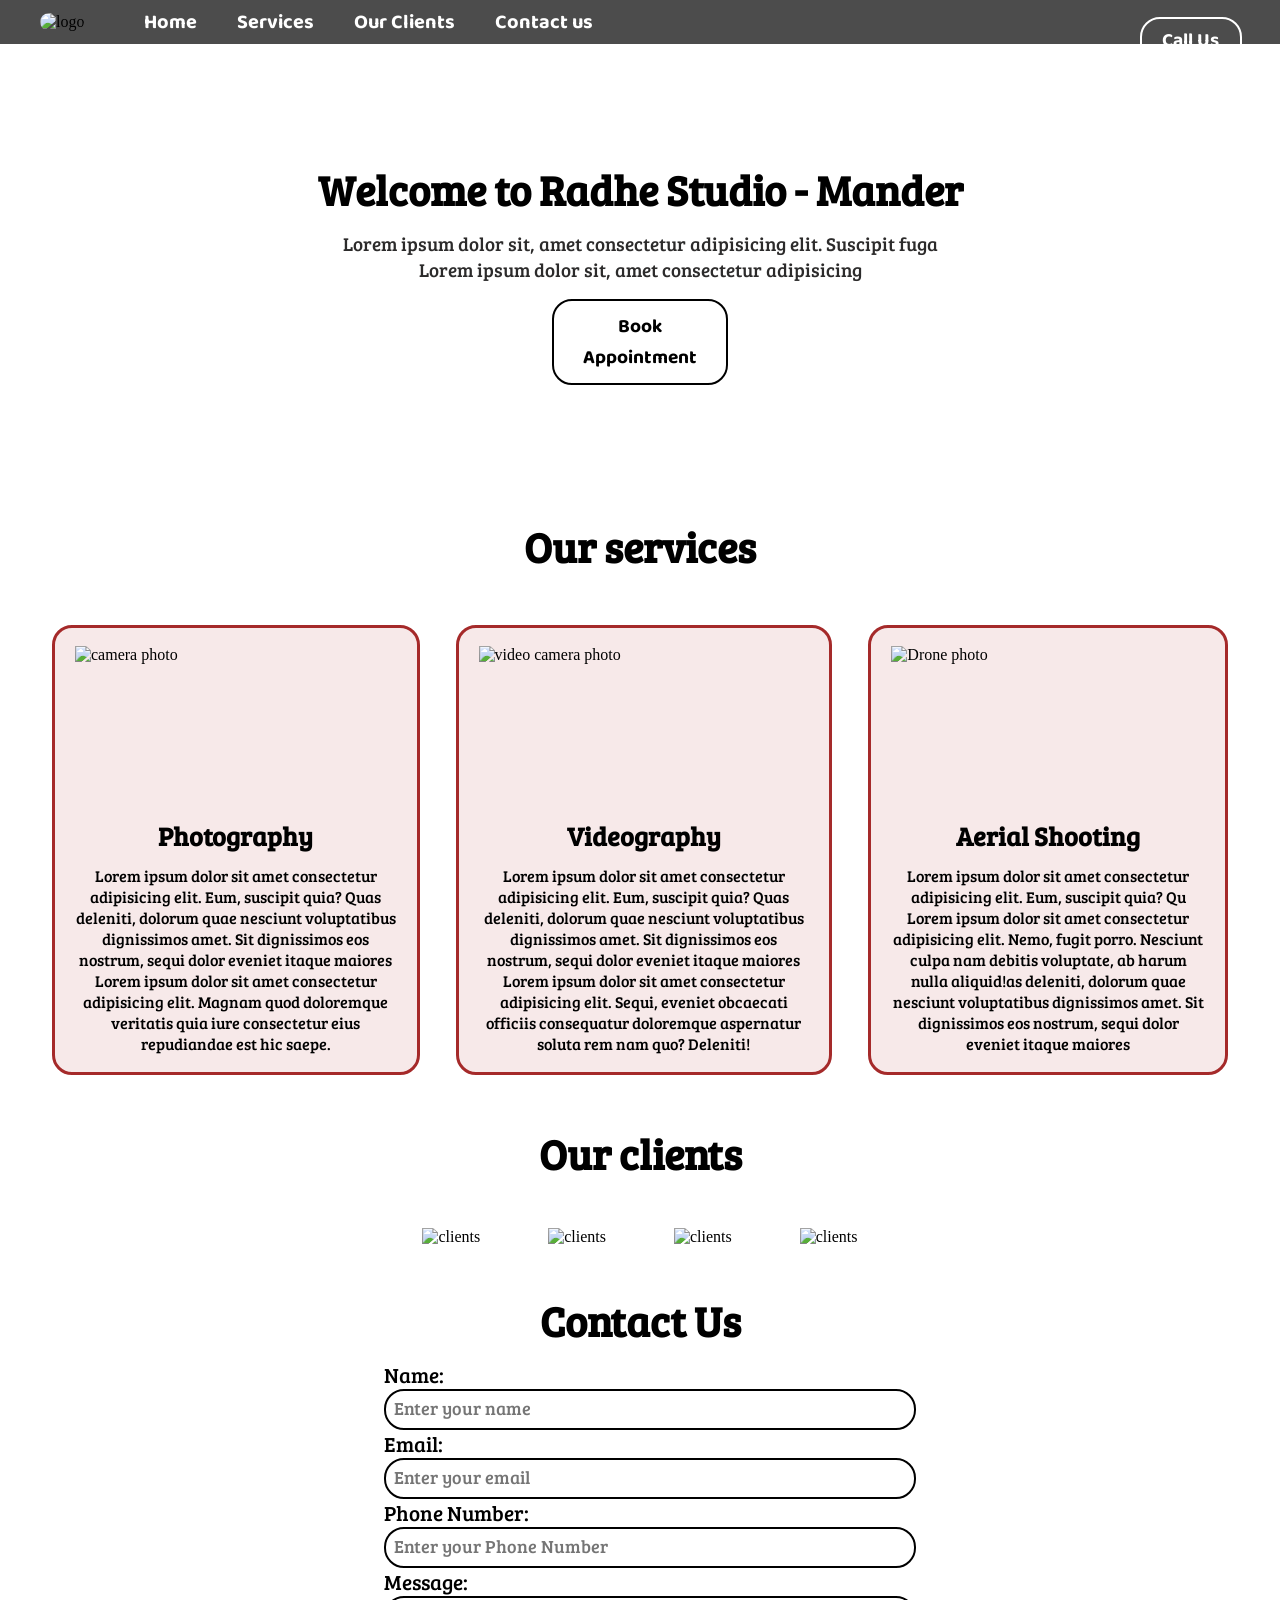
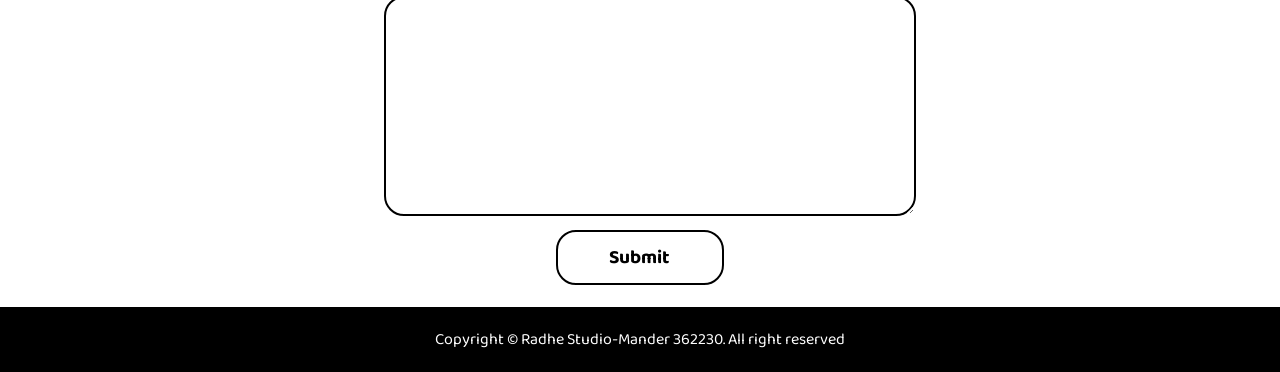
==== index.html @ d5073ea9 "Rename studio.html to index.html" ====
<!DOCTYPE html>
<html lang="en">
  <head>
    <meta charset="UTF-8" />
    <meta name="viewport" content="width=device-width, initial-scale=1.0" />
    <title>Radhe Studio - Mander 362230</title>
    <link rel="stylesheet" href="studio.css" />
    <link
      rel="stylesheet"
      media="screen and (max-width: 1277px)"
      href="responsive.css"
    />
    <link rel="preconnect" href="https://fonts.gstatic.com" />
    <link
      href="https://fonts.googleapis.com/css2?family=Baloo+2:wght@400;500;600;700;800&family=Bree+Serif&display=swap"
      rel="stylesheet"
    />
    <script src="studio.js"></script>
  </head>
  <body>
    <nav id="navbar">
      <div id="logo">
        <img src="images/logo.jpg" alt="logo" />
      </div>
      <ul>
        <li class="item"><a href="#home">Home</a></li>
        <li class="item"><a href="#services-container">Services</a></li>
        <li class="item"><a href="#client-section">Our Clients</a></li>
        <li class="item"><a href="#contact">Contact us</a></li>
      </ul>
      <div class="contact">
        <button onclick="location.href='tel:+9199999999';" id="callnow" class="btn-white">Call Us</button>
      </div>
    </nav>

    <section id="home">
      <h1 class="h-primary">Welcome to Radhe Studio - Mander</h1>
      <p>
        Lorem ipsum dolor sit, amet consectetur adipisicing elit. Suscipit fuga
      </p>
      <p>Lorem ipsum dolor sit, amet consectetur adipisicing</p>
      <button class="btn" id="book">Book Appointment</button>
    </section>

    <section id="services-container">
      <h1 class="h-primary center">Our services</h1>
      <div id="services">
        <div class="box">
          <img src="images/camera.png" alt="camera photo" />
          <h2 class="h-secondary center">Photography</h2>
          <p>
            Lorem ipsum dolor sit amet consectetur adipisicing elit. Eum,
            suscipit quia? Quas deleniti, dolorum quae nesciunt voluptatibus
            dignissimos amet. Sit dignissimos eos nostrum, sequi dolor eveniet
            itaque maiores Lorem ipsum dolor sit amet consectetur adipisicing
            elit. Magnam quod doloremque veritatis quia iure consectetur eius
            repudiandae est hic saepe.
          </p>
        </div>
        <div class="box">
          <img src="images/vcamera.png" alt="video camera photo" />
          <h2 class="h-secondary center">Videography</h2>
          <p>
            Lorem ipsum dolor sit amet consectetur adipisicing elit. Eum,
            suscipit quia? Quas deleniti, dolorum quae nesciunt voluptatibus
            dignissimos amet. Sit dignissimos eos nostrum, sequi dolor eveniet
            itaque maiores Lorem ipsum dolor sit amet consectetur adipisicing
            elit. Sequi, eveniet obcaecati officiis consequatur doloremque
            aspernatur soluta rem nam quo? Deleniti!
          </p>
        </div>
        <div class="box">
          <img src="images/drone.png" alt="Drone photo" />
          <h2 class="h-secondary center">Aerial Shooting</h2>
          <p>
            Lorem ipsum dolor sit amet consectetur adipisicing elit. Eum,
            suscipit quia? Qu Lorem ipsum dolor sit amet consectetur adipisicing
            elit. Nemo, fugit porro. Nesciunt culpa nam debitis voluptate, ab
            harum nulla aliquid!as deleniti, dolorum quae nesciunt voluptatibus
            dignissimos amet. Sit dignissimos eos nostrum, sequi dolor eveniet
            itaque maiores
          </p>
        </div>
      </div>
    </section>

    <section id="client-section">
      <h1 class="h-primary center">Our clients</h1>
      <div id="clients">
        <div class="client-item">
          <img src="images/client1.png" alt="clients" />
        </div>
        <div class="client-item">
          <img src="images/client2.png" alt="clients" />
        </div>
        <div class="client-item">
          <img src="images/client3.png" alt="clients" />
        </div>
        <div class="client-item">
          <img src="images/client4.png" alt="clients" />
        </div>
      </div>
    </section>

    <section id="contact">
      <h1 class="h-primary center">Contact Us</h1>

      <div id="contact-box">
        <form action="#">
          <div class="form-group">
            <label for="name">Name:</label>
            <input
              type="text"
              name="name"
              id="name"
              placeholder="Enter your name"
              required
            />
          </div>
          <div class="form-group">
            <label for="email">Email:</label>
            <input
              type="email"
              name="email"
              id="email"
              placeholder="Enter your email"
              required
            />
          </div>
          <div class="form-group">
            <label for="phone">Phone Number:</label>
            <input
              type="phone"
              name="phone"
              id="phone"
              placeholder="Enter your Phone Number"
              required
            />
          </div>
          <div class="form-group">
            <label for="message">Message:</label>
            <textarea
              name="message"
              id="message"
              cols="30"
              rows="10"
              required
            ></textarea>
          </div>

          <button class="btn">Submit</button>
        </form>
      </div>
    </section>

    <footer>
      <div class="center">
        Copyright &copy; Radhe Studio-Mander 362230. All right reserved
      </div>
    </footer>
  </body>
</html>
---- studio.css ----
/* radhe studio css */

/* css reset */

html {
  scroll-behavior: smooth;
}

* {
  margin: 0px;
  padding: 0px;
}
*:focus {
  outline: none;
}

/* css variables */

/* navbar*/

#navbar {
  display: flex;
  align-items: center;
  position: sticky;
  top: 0px;
}

/* navbar logo and image */

#logo {
  margin: 10px 34px;
}

#logo img {
  height: 56px;
  border-radius: 34px;
  margin: 3px 6px;
  cursor: pointer;
}
#navbar::before {
  content: "";
  background-color: black;
  position: absolute;
  top: 0px;
  left: 0px;
  height: 100%;
  width: 100%;
  z-index: -1;
  opacity: 0.7;
}

/* navbar list style */

#navbar ul {
  display: flex;
  font-family: "Baloo 2", cursive;
  font-weight: bold;
}

#navbar ul li {
  list-style: none;
}
#navbar ul li a {
  color: white;
  display: block;
  padding: 3px 20px;
  border-radius: 10px;
  text-decoration: none;
  font-size: 20px;
}
#navbar ul li a:hover {
  color: black;
  background-color: white;
}

#callnow {
  position: absolute;
  right: 0px;
  top: 0px;
  width: 8%;
  padding: 6px;
  margin-right: 38px;
  color: white;
}
#callnow:hover {
  background-color: white;
  color: black;
}

/* home section */

#home {
  display: flex;
  flex-direction: column;
  padding: 3px 200px;
  height: 456px;
  justify-content: center;
  align-items: center;
}

#home::before {
  content: "";
  position: absolute;
  background: url("images/bg2.jpg") no-repeat center center/cover;
  height: 540px;
  top: 0px;
  left: 0px;
  width: 100%;
  z-index: -1;
  opacity: 0.6;
}

#home p {
  color: rgb(44, 43, 43);
  text-align: center;
  font-size: 1.2rem;
  font-family: "Bree Serif", serif;
}

#book:hover {
  background-color: black;
  color: white;
}
/* utility class */

.h-primary {
  font-size: 2.6rem;
  padding: 12px;
  color: black;
  font-family: "Bree Serif", serif;
}
.h-secondary {
  font-size: 1.6rem;
  padding: 12px;
  color: black;
  font-family: "Bree Serif", serif;
}

.btn {
  padding: 10px;
  border: 2px solid black;
  border-radius: 20px;
  background: none;
  color: black;
  margin: 17px;
  font-size: 1.2rem;
  cursor: pointer;
  width: 20%;
  font-family: "Baloo 2", cursive;
  font-weight: bold;
}
.btn-white {
  padding: 10px;
  border: 2px solid white;
  border-radius: 20px;
  background: none;
  color: white;
  margin: 17px;
  font-size: 1.2rem;
  cursor: pointer;
  width: 20%;
  font-family: "Baloo 2", cursive;
  font-weight: bold;
}

.center {
  text-align: center;
}

/* services styling */

#services {
  margin: 34px;
  display: flex;
}
#services .box {
  border: 3px solid brown;
  margin: 4px 18px;
  padding: 18px 20px;
  border-radius: 20px;
  background-color: rgb(247, 233, 233);
}

#services .box img {
  height: 160px;
  margin: auto;
  display: block;
}
#services .box p {
  text-align: center;
  font-family: "Bree Serif", serif;
}

/* client section */

#client-section::before {
  content: "";
  position: absolute;
  background: url("images/bg1.jpg") no-repeat center center/cover;
  width: 100%;
  height: 17.5rem;
  z-index: -1;
  opacity: 0.3;
}

#clients {
  display: flex;
  justify-content: center;
  align-items: center;
}
#clients img {
  height: 124px;
}

.client-item {
  padding: 34px;
}

/* contact section */

#contact {
  position: relative;
}

#contact::before {
  content: "";
  background: url("images/contact.jpg") no-repeat center center/cover;
  position: absolute;
  width: 100%;
  height: 100%;
  z-index: -1;
  opacity: 0.5;
}

#contact-box {
  display: flex;
  justify-content: center;
  align-items: center;
  padding-bottom: 12px;
}

#contact-box form {
  width: 40%;
}
#contact-box label {
  font-size: 1.3rem;
  font-family: "Bree Serif", serif;
}
#contact-box input,
#contact-box textarea {
  width: 100%;
  padding: 0.5rem;
  border-radius: 20px;
  border: 2px solid black;
  font-size: 1.1rem;
}

#contact-box ::placeholder {
  font-family: "Bree Serif", serif;
}
#contact-box button {
  display: block;
  margin: 10px auto;
  width: 33%;
  padding: 10px;
  font-family: "Baloo 2", cursive;
  font-weight: bold;
}
#contact-box button:hover {
  background-color: black;
  color: white;
}

/* footer styling */

footer {
  background-color: black;
  color: white;
  padding: 20px 20px;
  font-family: "Baloo 2", cursive;
}
---- responsive.css ----
/* responsive design by dk_vaja*/
html {
  scroll-behavior: smooth;
}
/* navigation style */

#navbar {
  flex-direction: column;
}
#navbar ul li a {
  font-size: 1rem;
  padding: 0px 7px;
  margin-bottom: 0.5rem;
}
#book {
  width: 8rem;
}
#callnow {
  visibility: hidden;
}

/* home section */

#home {
  height: 370px;
  padding: 3px 13px;
}
#home::before {
  height: 480px;
}
#home p {
  font-size: 13px;
}

/* services style */
#services {
  flex-direction: column;
}
#services .box {
  padding: 14px;
  margin: 2px 0px;
  margin-bottom: 20px;
}
#services .box img {
  width: 130px;
  height: auto;
  margin: auto;
  display: block;
}

/* client style */
#clients {
  flex-wrap: wrap;
}
#clients img {
  width: 66px;
  height: auto;
}
/* contact style */

#contact-box form {
  width: 70%;
}
/* footer style */

/* utility */

.h-primary {
  font-size: 21px;
  padding: 0px;
}

.btn {
  font-size: 13px;
  padding: 4px 8px;
}
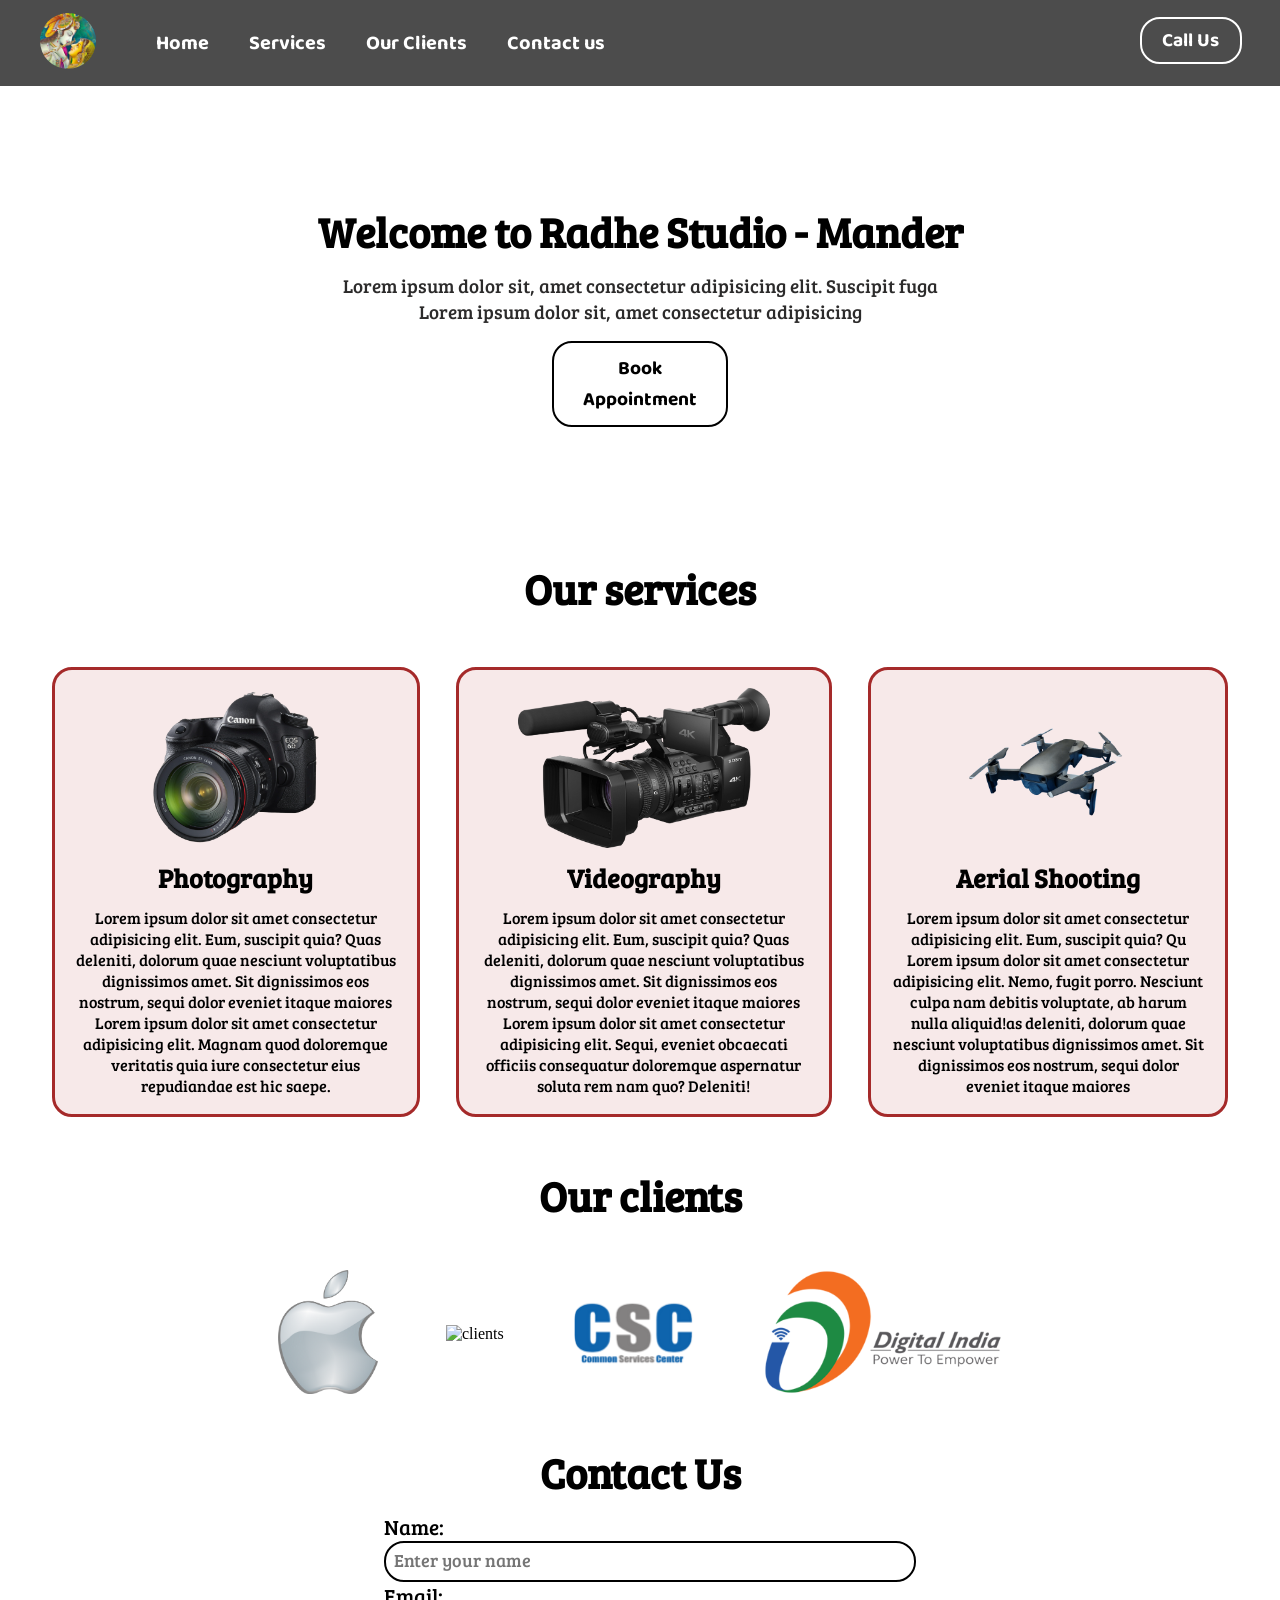
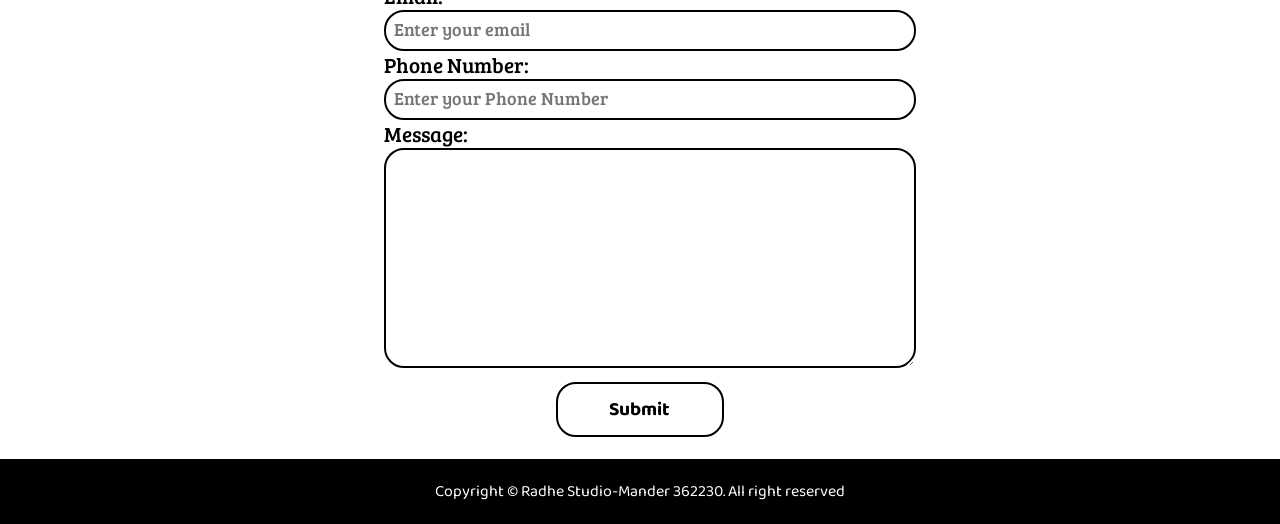
==== commit 5f75a7c7: "Update index.html" ====
--- a/index.html
+++ b/index.html
@@ -20,7 +20,7 @@
   <body>
     <nav id="navbar">
       <div id="logo">
-        <img src="images/logo.jpg" alt="logo" />
+        <img src="logo.jpg" alt="logo" />
       </div>
       <ul>
         <li class="item"><a href="#home">Home</a></li>
@@ -46,7 +46,7 @@
       <h1 class="h-primary center">Our services</h1>
       <div id="services">
         <div class="box">
-          <img src="images/camera.png" alt="camera photo" />
+          <img src="camera.png" alt="camera photo" />
           <h2 class="h-secondary center">Photography</h2>
           <p>
             Lorem ipsum dolor sit amet consectetur adipisicing elit. Eum,
@@ -58,7 +58,7 @@
           </p>
         </div>
         <div class="box">
-          <img src="images/vcamera.png" alt="video camera photo" />
+          <img src="vcamera.png" alt="video camera photo" />
           <h2 class="h-secondary center">Videography</h2>
           <p>
             Lorem ipsum dolor sit amet consectetur adipisicing elit. Eum,
@@ -70,7 +70,7 @@
           </p>
         </div>
         <div class="box">
-          <img src="images/drone.png" alt="Drone photo" />
+          <img src="drone.png" alt="Drone photo" />
           <h2 class="h-secondary center">Aerial Shooting</h2>
           <p>
             Lorem ipsum dolor sit amet consectetur adipisicing elit. Eum,
@@ -88,16 +88,16 @@
       <h1 class="h-primary center">Our clients</h1>
       <div id="clients">
         <div class="client-item">
-          <img src="images/client1.png" alt="clients" />
+          <img src="client1.png" alt="clients" />
         </div>
         <div class="client-item">
-          <img src="images/client2.png" alt="clients" />
+          <img src="iclient2.png" alt="clients" />
         </div>
         <div class="client-item">
-          <img src="images/client3.png" alt="clients" />
+          <img src="client3.png" alt="clients" />
         </div>
         <div class="client-item">
-          <img src="images/client4.png" alt="clients" />
+          <img src="client4.png" alt="clients" />
         </div>
       </div>
     </section>
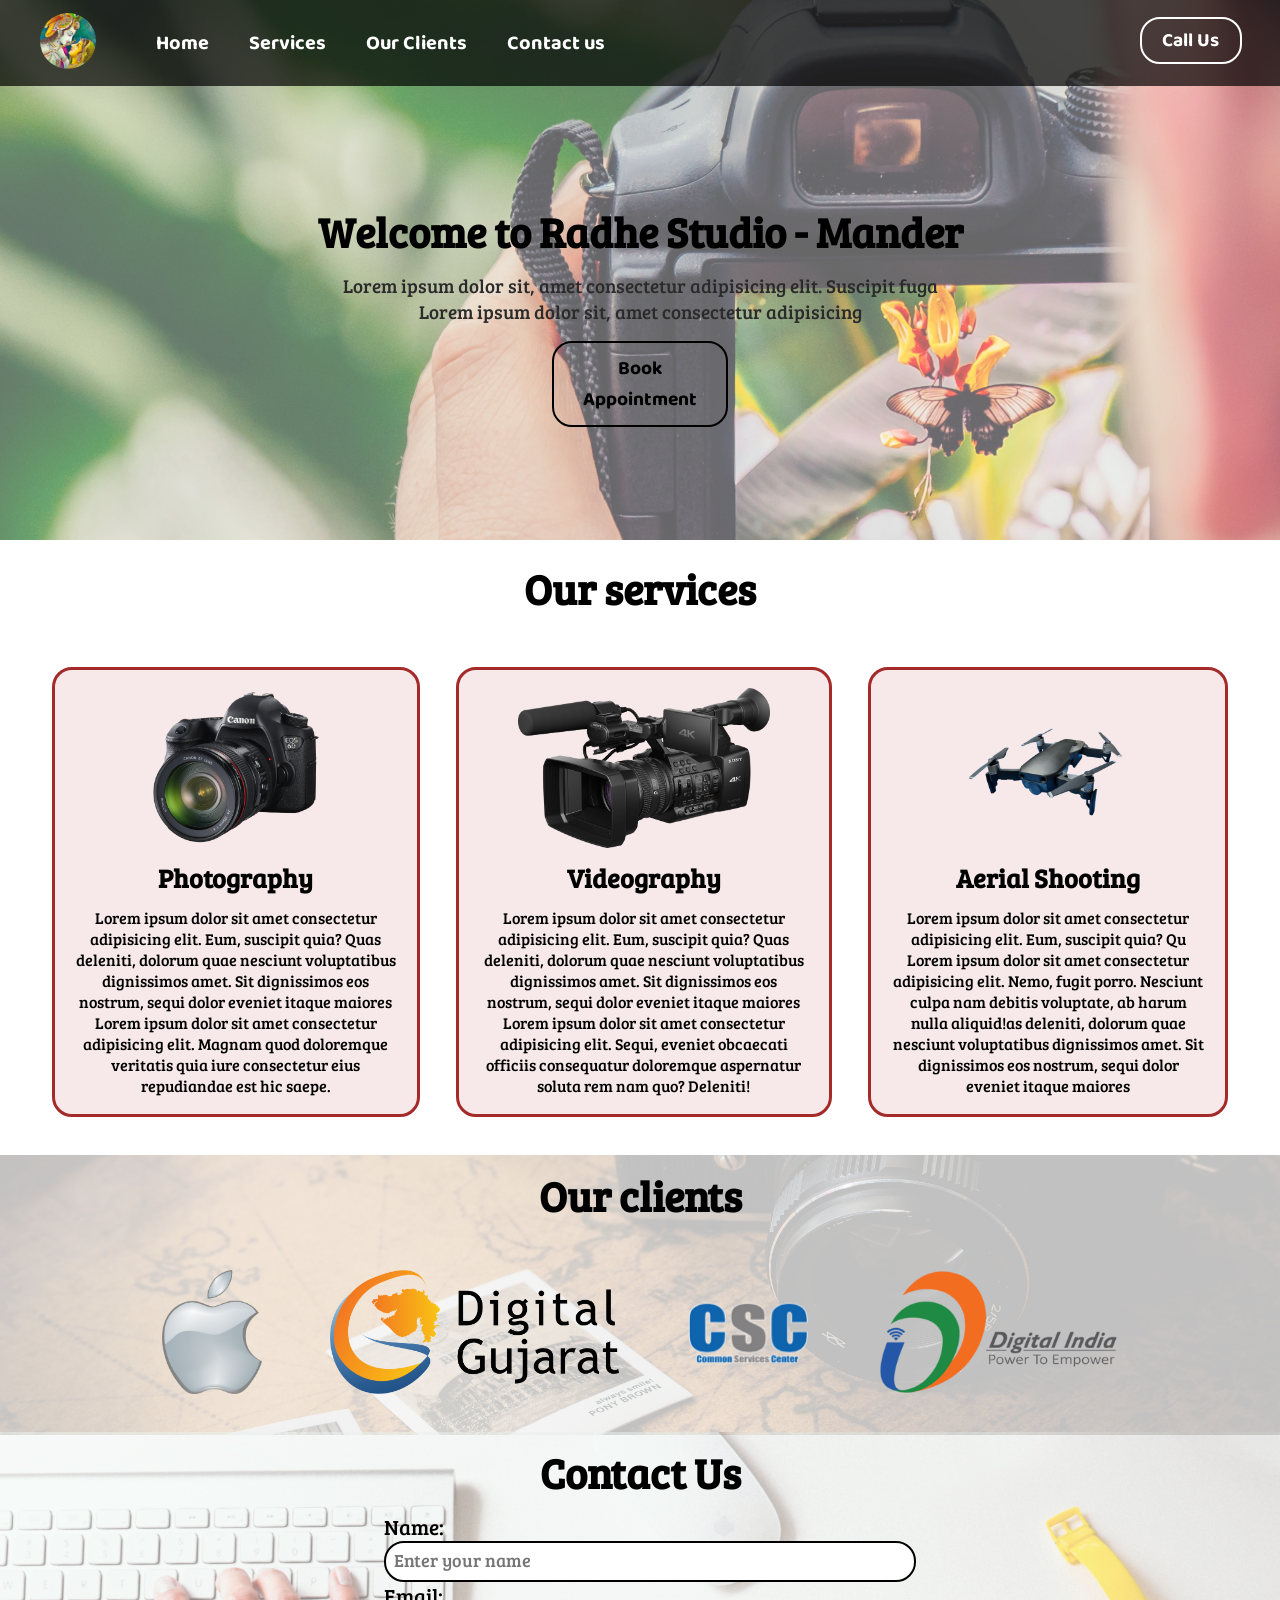
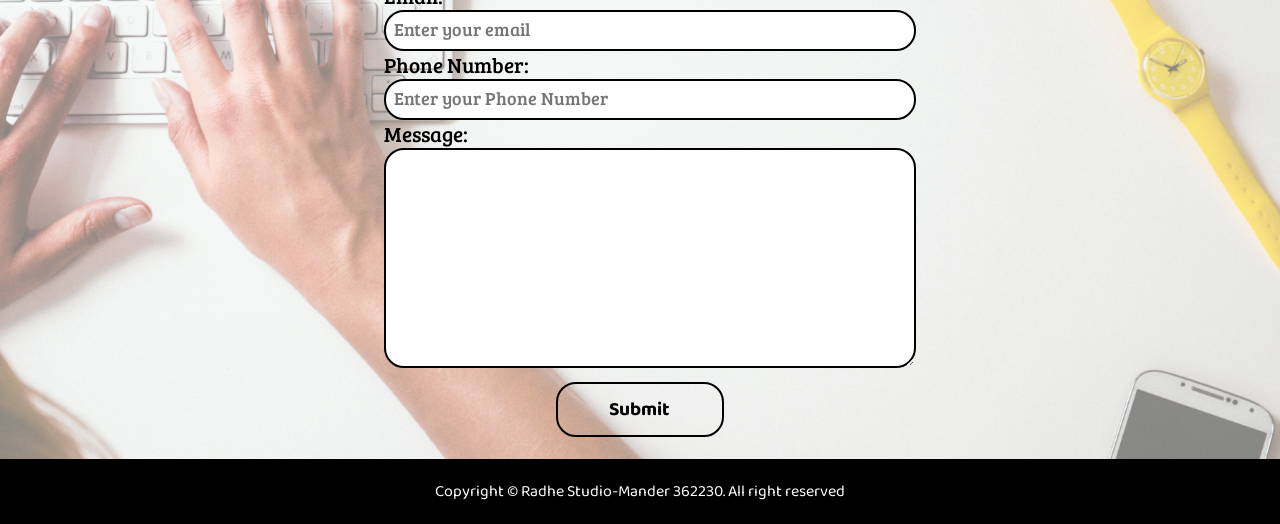
==== commit 9ee2dceb: "Update index.html" ====
--- a/index.html
+++ b/index.html
@@ -91,7 +91,7 @@
           <img src="client1.png" alt="clients" />
         </div>
         <div class="client-item">
-          <img src="iclient2.png" alt="clients" />
+          <img src="client2.png" alt="clients" />
         </div>
         <div class="client-item">
           <img src="client3.png" alt="clients" />
--- a/studio.css
+++ b/studio.css
@@ -101,7 +101,7 @@
 #home::before {
   content: "";
   position: absolute;
-  background: url("images/bg2.jpg") no-repeat center center/cover;
+  background: url("bg2.jpg") no-repeat center center/cover;
   height: 540px;
   top: 0px;
   left: 0px;
@@ -196,7 +196,7 @@
 #client-section::before {
   content: "";
   position: absolute;
-  background: url("images/bg1.jpg") no-repeat center center/cover;
+  background: url("bg1.jpg") no-repeat center center/cover;
   width: 100%;
   height: 17.5rem;
   z-index: -1;
@@ -224,7 +224,7 @@
 
 #contact::before {
   content: "";
-  background: url("images/contact.jpg") no-repeat center center/cover;
+  background: url("contact.jpg") no-repeat center center/cover;
   position: absolute;
   width: 100%;
   height: 100%;
